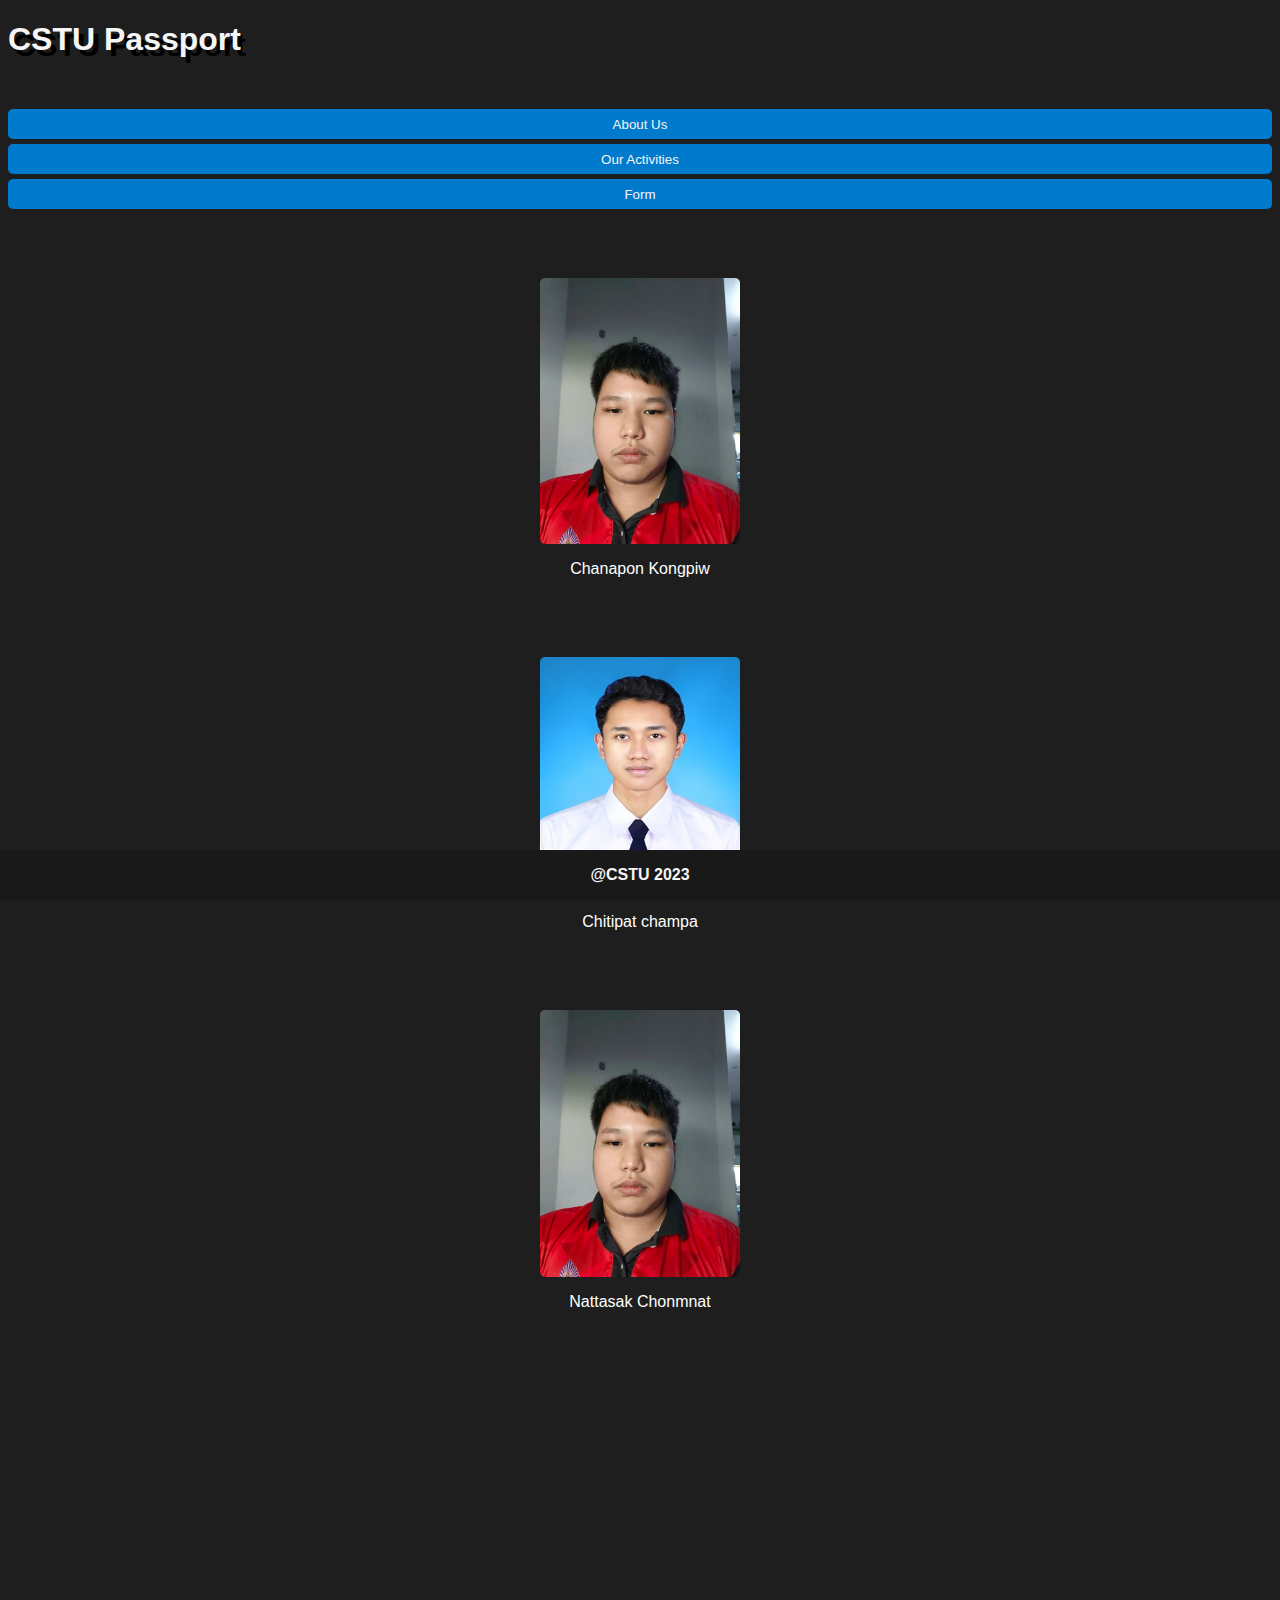
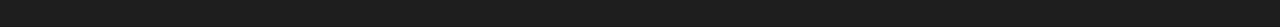
==== index.html @ 8b58e91a "Add index.html and css for mobile phones" ====
<!DOCTYPE html>
<html lang="en">
<head>
    <meta charset="UTF-8">
    <meta name="viewport" content="width=device-width, initial-scale=1.0">
    <link rel="stylesheet" href="css/style.css">
    <title>CSTU Passport</title>
</head>
<body>
    <div class="header">
        <h1>
            CSTU Passport
        </h1>
    </div>
    <div class="container">
        <div class="menu">
            <div>
                <button>About Us</button>
            </div>
            <div>
                <button>Our Activities</button>
            </div>
            <div>
                <button>Form</button>
            </div>
            <div class="image-card">
                <img src="img/2.jpg" alt="Meen's Photo">
                <div><p>Chanapon Kongpiw</p></div>
            </div>

            <div class="image-card">
                <img src="img/1.jpg" alt="Meen's Photo">
                <div><p>Chitipat champa</p></div>
            </div>

            <div class="image-card">
                <img src="img/2.jpg" alt="Meen's Photo">
                <div><p>Nattasak Chonmnat</p></div>
            </div>
        </div>
    </div>

    <div>
        <footer>@CSTU 2023</footer>
    </div>
</body>
</html>
---- css/style.css ----
/* for mobile phones */
html {
  font-family: Arial, Helvetica, sans-serif;
  background-color: rgb(30, 30, 30);
}

p {
  color: white;
}

body {
  margin-bottom: 300px;
}

.header {
  text-shadow: 5px 6px black;
  color:whitesmoke;
  width: 100%;
  height: 50px;
  margin-bottom: 3%;
}

.container {
  text-align: center;
  display: flex;
  flex-direction: column;
}

.menu button{
  font-family: Arial, Helvetica, sans-serif;
  width: 25%;
  height: 30px;
  border-radius: 5px;
  border: 0 white solid;
  margin: 0 0 5px 0;
  transition: 0.25s;
  width: 100%;
  background-color: rgb(0, 122, 204);
  color:whitesmoke;
}

.container button:hover {
  opacity: 0.5;
  cursor: pointer;
}

.image-card {
  margin-top: 5%;
  display: flex;
  flex-direction: column;
  align-items: center;
  width: 100%;
}

.image-card img {
  width: 200px;
  border-radius: 5px;
}

footer {
    display: flex;
    flex: 1;
    justify-content: center;
    position: fixed;
    align-items: center;
    bottom: 0 ;
    right: 0;
    width: 100%;
    background-color: #191919;
    height: 50px;
    font-weight: bold;   
    color: whitesmoke;
}
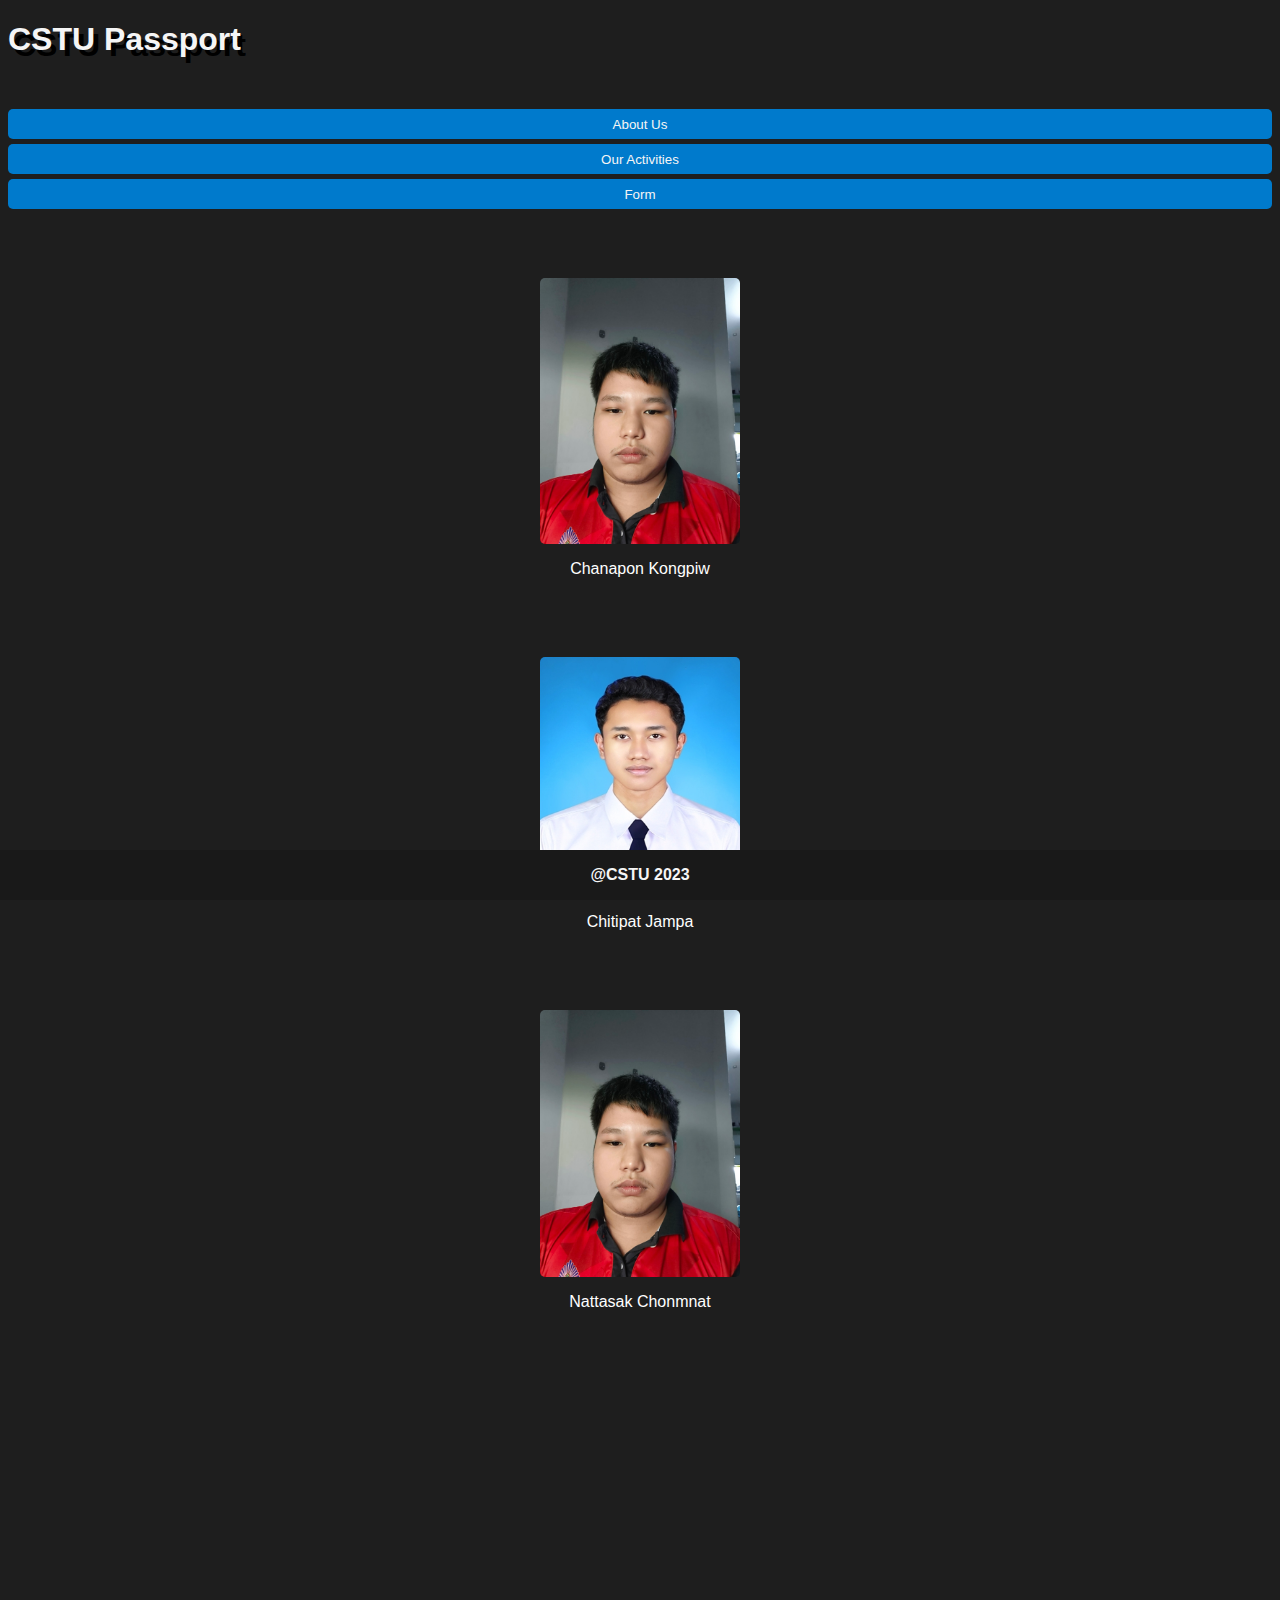
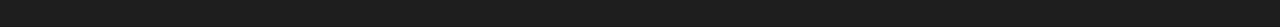
==== commit 85b5dd39: "fix bug" ====
--- a/index.html
+++ b/index.html
@@ -23,20 +23,18 @@
             <div>
                 <button>Form</button>
             </div>
-            <div class="image-card">
-                <img src="img/2.jpg" alt="Meen's Photo">
-                <div><p>Chanapon Kongpiw</p></div>
-            </div>
-
-            <div class="image-card">
-                <img src="img/1.jpg" alt="Meen's Photo">
-                <div><p>Chitipat champa</p></div>
-            </div>
-
-            <div class="image-card">
-                <img src="img/2.jpg" alt="Meen's Photo">
-                <div><p>Nattasak Chonmnat</p></div>
-            </div>
+        </div>
+        <div class="image-card">
+            <img src="img/2.jpg" alt="Meen's Photo">
+            <div><p>Chanapon Kongpiw</p></div>
+        </div>
+        <div class="image-card">
+            <img src="img/1.jpg" alt="Meen's Photo">
+            <div><p>Chitipat Jampa</p></div>
+        </div>
+        <div class="image-card">
+            <img src="img/2.jpg" alt="Meen's Photo">
+            <div><p>Nattasak Chonmnat</p></div>
         </div>
     </div>
 
--- a/css/style.css
+++ b/css/style.css
@@ -27,7 +27,6 @@
 }
 
 .menu button{
-  font-family: Arial, Helvetica, sans-serif;
   width: 25%;
   height: 30px;
   border-radius: 5px;
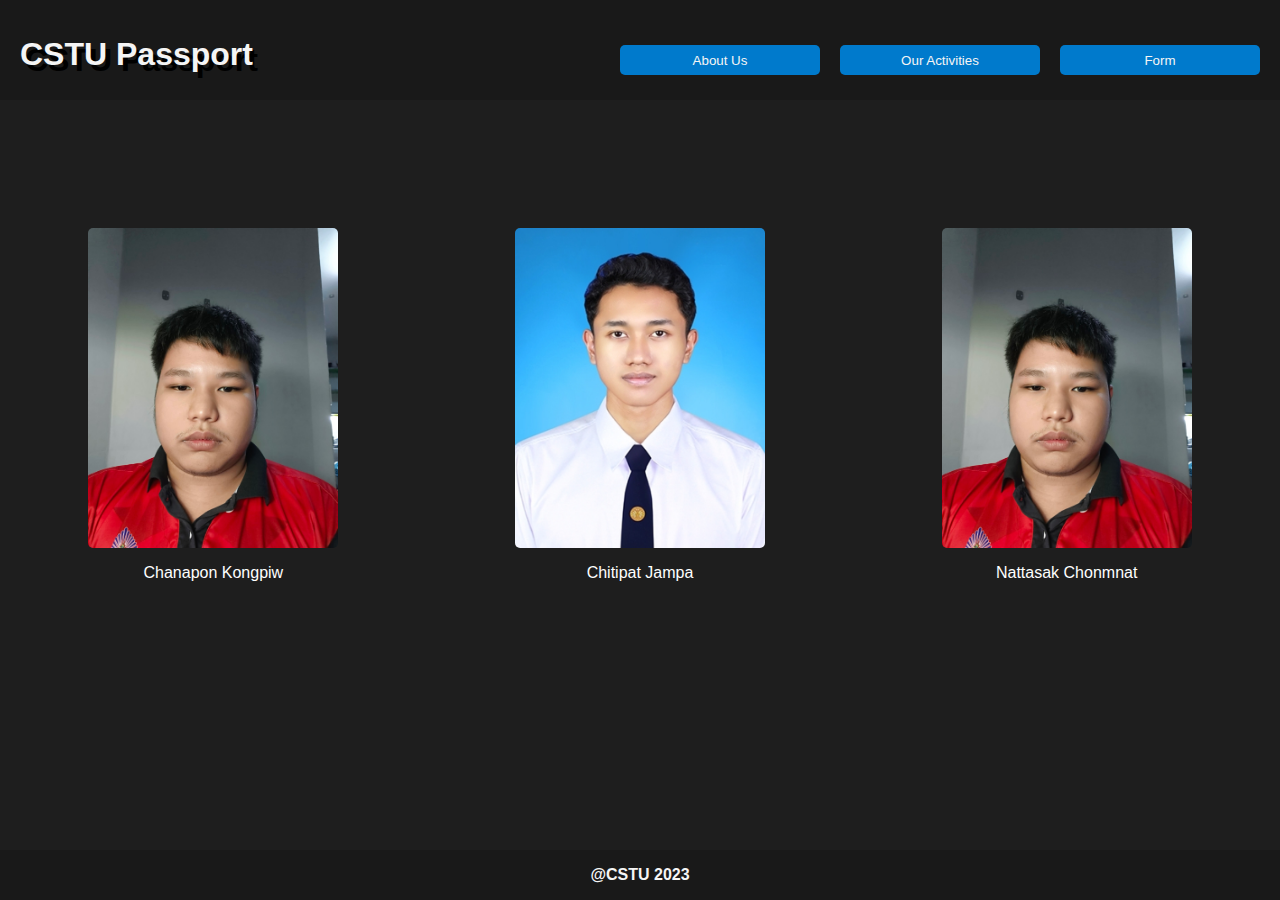
==== commit 5e06ace9: "Add CSS for Desktop version" ====
--- a/index.html
+++ b/index.html
@@ -7,35 +7,43 @@
     <title>CSTU Passport</title>
 </head>
 <body>
-    <div class="header">
-        <h1>
-            CSTU Passport
-        </h1>
-    </div>
     <div class="container">
-        <div class="menu">
-            <div>
-                <button>About Us</button>
+        <div class="navbar">
+            <div class="header">
+                <h1>
+                    CSTU Passport
+                </h1>
             </div>
-            <div>
-                <button>Our Activities</button>
-            </div>
-            <div>
-                <button>Form</button>
+            <div class="menu">
+    
+                <div>
+                    <button>About Us</button>
+                </div>
+                <div>
+                    <button>Our Activities</button>
+                </div>
+                <div>
+                    <button>Form</button>
+                </div>
             </div>
         </div>
-        <div class="image-card">
-            <img src="img/2.jpg" alt="Meen's Photo">
-            <div><p>Chanapon Kongpiw</p></div>
-        </div>
-        <div class="image-card">
-            <img src="img/1.jpg" alt="Meen's Photo">
-            <div><p>Chitipat Jampa</p></div>
-        </div>
-        <div class="image-card">
-            <img src="img/2.jpg" alt="Meen's Photo">
-            <div><p>Nattasak Chonmnat</p></div>
-        </div>
+        
+
+        <main>
+            <div class="image-card">
+                <img src="img/2.jpg" alt="Meen's Photo">
+                <div><p>Chanapon Kongpiw</p></div>
+            </div>
+            <div class="image-card">
+                <img src="img/1.jpg" alt="Sun's Photo">
+                <div><p>Chitipat Jampa</p></div>
+            </div>
+            <div class="image-card">
+                <img src="img/2.jpg" alt="Best's Photo">
+                <div><p>Nattasak Chonmnat</p></div>
+            </div>
+        </main>
+
     </div>
 
     <div>
--- a/css/style.css
+++ b/css/style.css
@@ -1,23 +1,28 @@
  /* for mobile phones */
-html {
-  font-family: Arial, Helvetica, sans-serif;
-  background-color: rgb(30, 30, 30);
-}
-
 p {
   color: white;
 }
 
 body {
-  margin-bottom: 300px;
+  margin: 0;
+  font-family: Arial, Helvetica, sans-serif;
+  background-color: rgb(30, 30, 30);
 }
 
+.navbar {
+  background: #191919;
+  height: 100px;
+  margin-bottom: 20%;
+}
 .header {
   text-shadow: 5px 6px black;
   color:whitesmoke;
   width: 100%;
-  height: 50px;
+  height: 50px; 
+  margin-top: 5%;
+  margin-left: 3%;
   margin-bottom: 3%;
+  text-align: left;
 }
 
 .container {
@@ -36,11 +41,17 @@
   width: 100%;
   background-color: rgb(0, 122, 204);
   color:whitesmoke;
+  height: 30px;
 }
 
 .container button:hover {
   opacity: 0.5;
   cursor: pointer;
+}
+
+main {
+  display: flex;
+  flex-direction: column;
 }
 
 .image-card {
@@ -69,4 +80,39 @@
     height: 50px;
     font-weight: bold;   
     color: whitesmoke;
+}
+
+@media screen and (min-width: 1024px) {
+
+  .navbar {
+    display: flex;
+    flex-direction: row;
+    align-items: center;
+    margin-bottom: 5%;
+  }
+  .header {
+    width: 100%;
+    margin: 0 0 20px 20px;
+  }
+
+  .menu { 
+    margin-top: 25px;
+    display: flex;
+    flex-direction: row;
+    justify-content: end;
+    flex: 1;
+  }
+  .menu button {
+    margin-right: 20px;
+    width: 200px;
+  }
+
+  main {
+    flex-direction: row;
+  }
+
+  .image-card img {
+    width: 250px;
+    height: 320px;
+  }
 }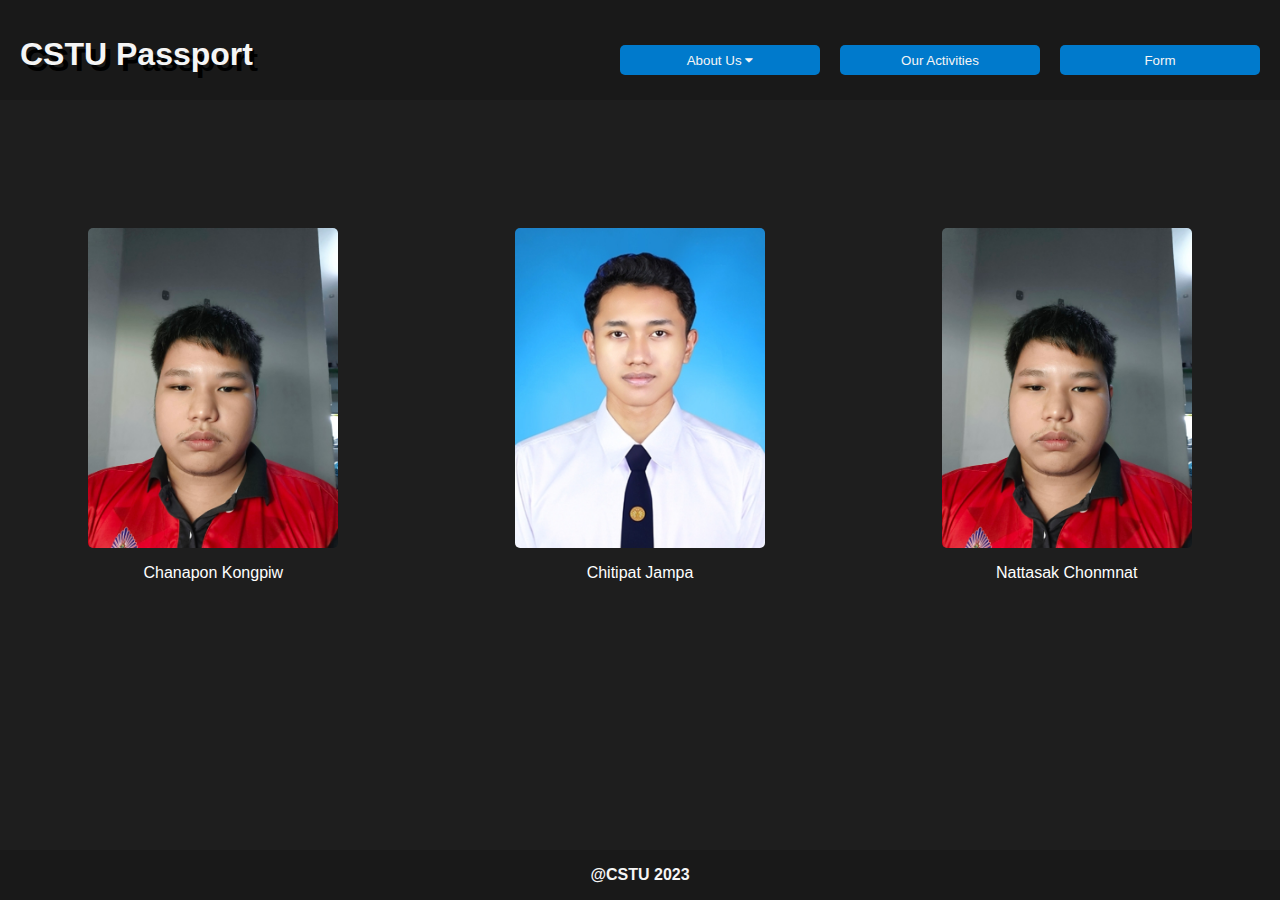
==== commit d6b9d180: "Add dropdown nav bar" ====
--- a/index.html
+++ b/index.html
@@ -4,6 +4,7 @@
     <meta charset="UTF-8">
     <meta name="viewport" content="width=device-width, initial-scale=1.0">
     <link rel="stylesheet" href="css/style.css">
+    <link rel="stylesheet" href="https://cdnjs.cloudflare.com/ajax/libs/font-awesome/4.7.0/css/font-awesome.min.css">
     <title>CSTU Passport</title>
 </head>
 <body>
@@ -15,9 +16,15 @@
                 </h1>
             </div>
             <div class="menu">
-    
-                <div>
-                    <button>About Us</button>
+                <div class="dropdown">
+                    <button class="drop-btn">About Us
+                        <i class="fa fa-caret-down"></i>
+                    </button>
+                    <div class="dropdown-content">
+                        <a href="#">Link 1</a>
+                        <a href="#">Link 2</a>
+                        <a href="#">Link 3</a>
+                    </div> 
                 </div>
                 <div>
                     <button>Our Activities</button>
@@ -43,7 +50,6 @@
                 <div><p>Nattasak Chonmnat</p></div>
             </div>
         </main>
-
     </div>
 
     <div>
--- a/css/style.css
+++ b/css/style.css
@@ -1,9 +1,11 @@
  /* for mobile phones */
 p {
   color: white;
+  
 }
 
 body {
+  padding-bottom: 200px;
   margin: 0;
   font-family: Arial, Helvetica, sans-serif;
   background-color: rgb(30, 30, 30);
@@ -12,7 +14,7 @@
 .navbar {
   background: #191919;
   height: 100px;
-  margin-bottom: 20%;
+  margin-bottom: 25%;
 }
 .header {
   text-shadow: 5px 6px black;
@@ -49,6 +51,41 @@
   cursor: pointer;
 }
 
+.dropdown {
+  display: flex;
+  justify-content: center;
+}
+
+.dropdown-content a {
+  float: none;
+  color: black;
+  padding: 12px 16px;
+  text-decoration: none;
+  display: block;
+  text-align: left;
+}
+
+.dropdown-content a:hover {
+  background-color: #ddd;
+  transition: 0.25s;
+}
+
+.dropdown:hover .dropdown-content {
+  display: block;
+  margin-top: 35px;
+}
+
+.dropdown-content {
+  display: none;
+  position: absolute;
+  background-color: #f9f9f9;
+  min-width: 200px;
+  box-shadow: 0px 8px 16px 0px rgba(0,0,0,0.2);
+  z-index: 1;
+}
+
+
+
 main {
   display: flex;
   flex-direction: column;
@@ -82,6 +119,7 @@
     color: whitesmoke;
 }
 
+ /* for Desktop*/
 @media screen and (min-width: 1024px) {
 
   .navbar {
@@ -100,7 +138,6 @@
     display: flex;
     flex-direction: row;
     justify-content: end;
-    flex: 1;
   }
   .menu button {
     margin-right: 20px;
@@ -115,4 +152,7 @@
     width: 250px;
     height: 320px;
   }
+  .dropdown-content {
+    margin-right: 18px;
+  }
 }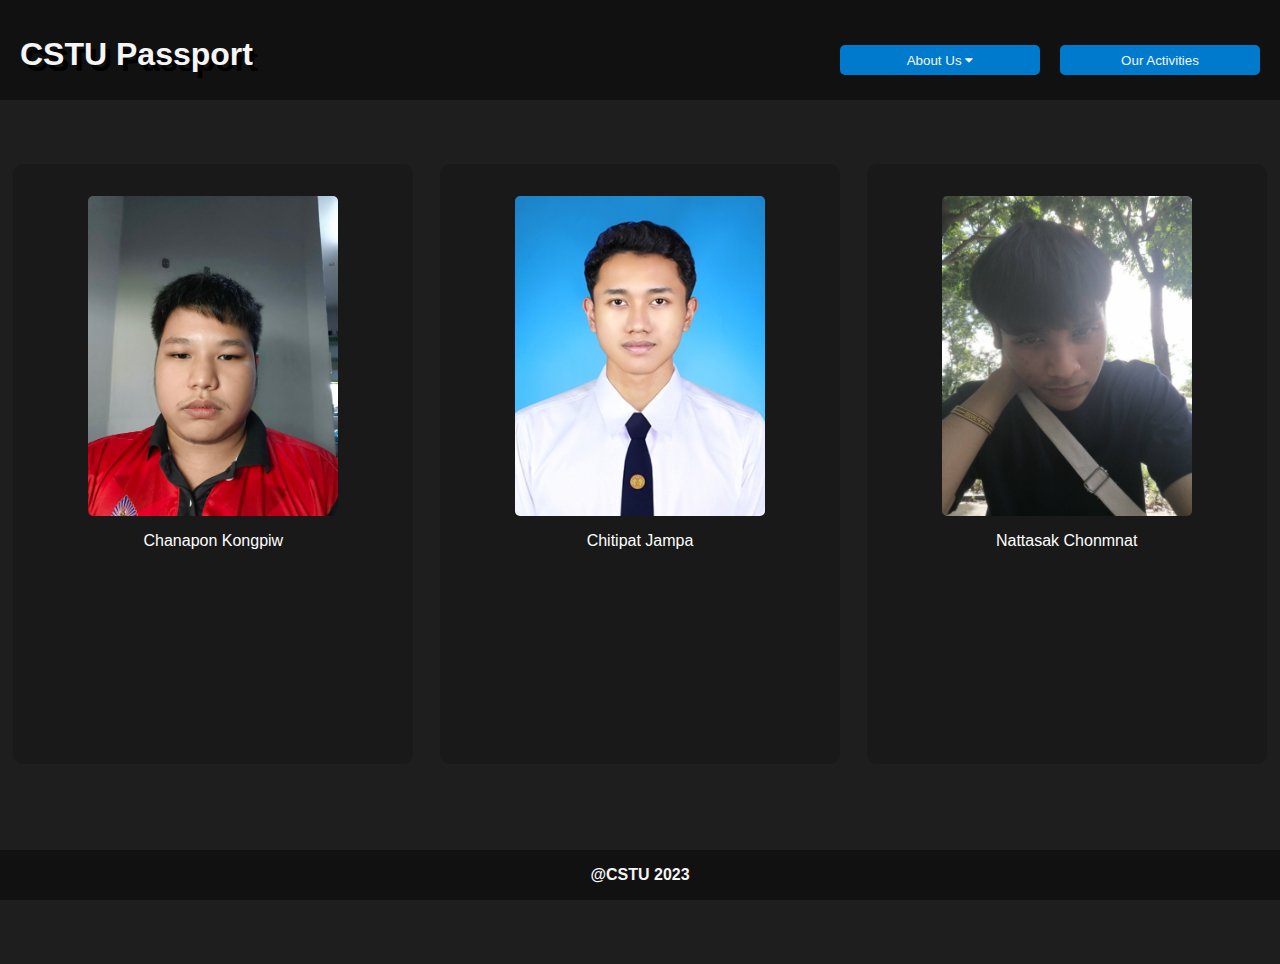
==== commit f3f8859f: "Add box for information" ====
--- a/index.html
+++ b/index.html
@@ -27,27 +27,26 @@
                     </div> 
                 </div>
                 <div>
-                    <button>Our Activities</button>
-                </div>
-                <div>
-                    <button>Form</button>
+                    <form action="html/activity.html">
+                        <button>Our Activities</button>
+                    </form>
                 </div>
             </div>
         </div>
-        
-
         <main>
-            <div class="image-card">
-                <img src="img/2.jpg" alt="Meen's Photo">
-                <div><p>Chanapon Kongpiw</p></div>
-            </div>
-            <div class="image-card">
-                <img src="img/1.jpg" alt="Sun's Photo">
-                <div><p>Chitipat Jampa</p></div>
-            </div>
-            <div class="image-card">
-                <img src="img/2.jpg" alt="Best's Photo">
-                <div><p>Nattasak Chonmnat</p></div>
+            <div class="main-container">
+                <div class="image-card">
+                    <img src="img/2.jpg" alt="Meen's Photo">
+                    <div><p>Chanapon Kongpiw</p></div>
+                </div>
+                <div class="image-card">
+                    <img src="img/1.jpg" alt="Sun's Photo">
+                    <div><p>Chitipat Jampa</p></div>
+                </div>
+                <div class="image-card">
+                    <img src="img/3.jpg" alt="Best's Photo">
+                    <div><p>Nattasak Chonmnat</p></div>
+                </div>
             </div>
         </main>
     </div>
--- a/css/style.css
+++ b/css/style.css
@@ -1,7 +1,6 @@
  /* for mobile phones */
 p {
   color: white;
-  
 }
 
 body {
@@ -12,9 +11,9 @@
 }
 
 .navbar {
-  background: #191919;
+  background: #111111;
   height: 100px;
-  margin-bottom: 25%;
+  margin-bottom: 20%;
 }
 .header {
   text-shadow: 5px 6px black;
@@ -24,11 +23,9 @@
   margin-top: 5%;
   margin-left: 3%;
   margin-bottom: 3%;
-  text-align: left;
 }
 
 .container {
-  text-align: center;
   display: flex;
   flex-direction: column;
 }
@@ -41,7 +38,7 @@
   margin: 0 0 5px 0;
   transition: 0.25s;
   width: 100%;
-  background-color: rgb(0, 122, 204);
+  background-color: #007acc;
   color:whitesmoke;
   height: 30px;
 }
@@ -68,6 +65,7 @@
 .dropdown-content a:hover {
   background-color: #ddd;
   transition: 0.25s;
+  border-radius: 5px;
 }
 
 .dropdown:hover .dropdown-content {
@@ -82,13 +80,14 @@
   min-width: 200px;
   box-shadow: 0px 8px 16px 0px rgba(0,0,0,0.2);
   z-index: 1;
+  border-radius: 5px;
 }
 
 
-
-main {
+.main-container {
   display: flex;
   flex-direction: column;
+  align-items: center;
 }
 
 .image-card {
@@ -96,12 +95,16 @@
   display: flex;
   flex-direction: column;
   align-items: center;
-  width: 100%;
+  background-color: #191919; 
+  border-radius: 10px;
+  width: 70%;
+  height: 600px;
 }
 
 .image-card img {
   width: 200px;
   border-radius: 5px;
+  margin-top: 8%;
 }
 
 footer {
@@ -113,7 +116,7 @@
     bottom: 0 ;
     right: 0;
     width: 100%;
-    background-color: #191919;
+    background-color: #111111;
     height: 50px;
     font-weight: bold;   
     color: whitesmoke;
@@ -126,7 +129,7 @@
     display: flex;
     flex-direction: row;
     align-items: center;
-    margin-bottom: 5%;
+    margin-bottom: 0;
   }
   .header {
     width: 100%;
@@ -144,10 +147,14 @@
     width: 200px;
   }
 
-  main {
+  .main-container {
     flex-direction: row;
+    justify-content: space-around;
   }
 
+  .image-card {
+    width: 400px;
+  }
   .image-card img {
     width: 250px;
     height: 320px;
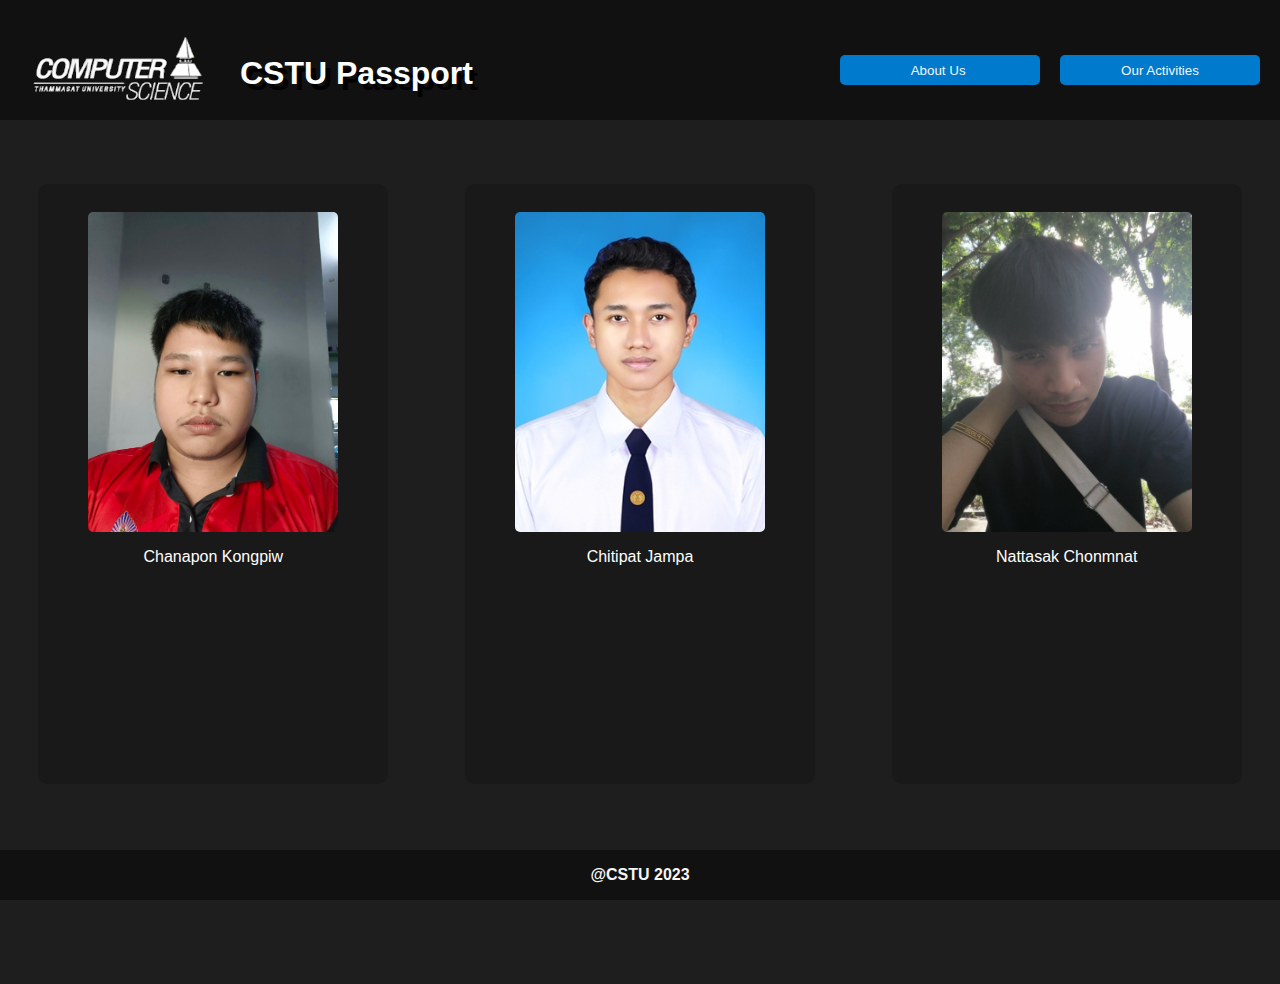
==== commit 431d3b6f: "Update CSS for tablet devices" ====
--- a/index.html
+++ b/index.html
@@ -11,19 +11,20 @@
     <div class="container">
         <div class="navbar">
             <div class="header">
+                <div class="logo"><img src="img/CSTUlogo.png" alt="CSTU-logo" ></div>
                 <h1>
-                    CSTU Passport
+                    <a href="index.html">CSTU Passport</a>
                 </h1>
             </div>
             <div class="menu">
                 <div class="dropdown">
                     <button class="drop-btn">About Us
-                        <i class="fa fa-caret-down"></i>
+                        <i class="fa fa-caret-d own"></i>
                     </button>
                     <div class="dropdown-content">
-                        <a href="#">Link 1</a>
-                        <a href="#">Link 2</a>
-                        <a href="#">Link 3</a>
+                        <a href="#">Chanapon Kongpiw</a>
+                        <a href="#">Chitipat Jampa</a>
+                        <a href="#">Nattasak Chonmnat</a>
                     </div> 
                 </div>
                 <div>
--- a/css/style.css
+++ b/css/style.css
@@ -1,20 +1,33 @@
  /* for mobile phones */
-p {
+ * {
+  scroll-behavior: smooth;
+  text-decoration: none;
+  font-family: Arial, Helvetica, sans-serif;
   color: white;
-}
+  box-sizing: border-box;
+ }
+
 
 body {
   padding-bottom: 200px;
   margin: 0;
-  font-family: Arial, Helvetica, sans-serif;
   background-color: rgb(30, 30, 30);
+}
+
+a {
+  transition: 0.25s;
+}
+
+a:hover {
+  opacity: 0.5;
 }
 
 .navbar {
   background: #111111;
-  height: 100px;
+  height: 120px;
   margin-bottom: 20%;
 }
+
 .header {
   text-shadow: 5px 6px black;
   color:whitesmoke;
@@ -23,6 +36,12 @@
   margin-top: 5%;
   margin-left: 3%;
   margin-bottom: 3%;
+  display: flex;
+  flex-direction: row;
+}
+
+.header h1 {
+  margin-top: 11px;
 }
 
 .container {
@@ -42,6 +61,7 @@
   color:whitesmoke;
   height: 30px;
 }
+
 
 .container button:hover {
   opacity: 0.5;
@@ -83,7 +103,6 @@
   border-radius: 5px;
 }
 
-
 .main-container {
   display: flex;
   flex-direction: column;
@@ -97,7 +116,7 @@
   align-items: center;
   background-color: #191919; 
   border-radius: 10px;
-  width: 70%;
+  width: 350px;
   height: 600px;
 }
 
@@ -108,18 +127,25 @@
 }
 
 footer {
-    display: flex;
-    flex: 1;
-    justify-content: center;
-    position: fixed;
-    align-items: center;
-    bottom: 0 ;
-    right: 0;
-    width: 100%;
-    background-color: #111111;
-    height: 50px;
-    font-weight: bold;   
-    color: whitesmoke;
+  display: flex;
+  flex: 1;
+  justify-content: center;
+  position: fixed;
+  align-items: center;
+  bottom: 0 ;
+  right: 0;
+  width: 100%;
+  background-color: #111111;
+  height: 50px;
+  font-weight: bold;   
+  color: whitesmoke;
+}
+
+.logo img {
+  margin-right: 20px;
+  width: 100px; 
+  height: 70px;
+  filter: brightness(100);
 }
 
  /* for Desktop*/
@@ -131,9 +157,19 @@
     align-items: center;
     margin-bottom: 0;
   }
+
   .header {
     width: 100%;
     margin: 0 0 20px 20px;
+  }
+
+  .header h1 {
+    margin-top: 30px;
+  }
+
+  .logo img {
+    width: 200px;
+    height: 120px;
   }
 
   .menu { 
@@ -141,6 +177,7 @@
     display: flex;
     flex-direction: row;
     justify-content: end;
+    align-items: center;
   }
   .menu button {
     margin-right: 20px;
@@ -153,7 +190,7 @@
   }
 
   .image-card {
-    width: 400px;
+    width: 350px;
   }
   .image-card img {
     width: 250px;
@@ -162,4 +199,42 @@
   .dropdown-content {
     margin-right: 18px;
   }
-}+
+}
+
+ /* for Tablet */
+ @media screen and (min-width: 767px) and (max-width: 1023px) {
+
+.image-card {
+  width: 60%;
+}
+
+.navbar {
+  display: flex;
+  flex-direction: row;
+  align-items: center;
+  margin-bottom: 0;
+}
+
+.menu { 
+  display: flex;
+  flex-direction: row;
+  justify-content: end;
+}
+
+.menu button {
+  margin-right: 20px;
+  width: 150px;
+}
+
+.header {
+  width: 100%;
+  margin: 0 0 20px 20px;
+}
+
+.dropdown-content {
+  margin-right: 18px;
+}
+
+}
+ 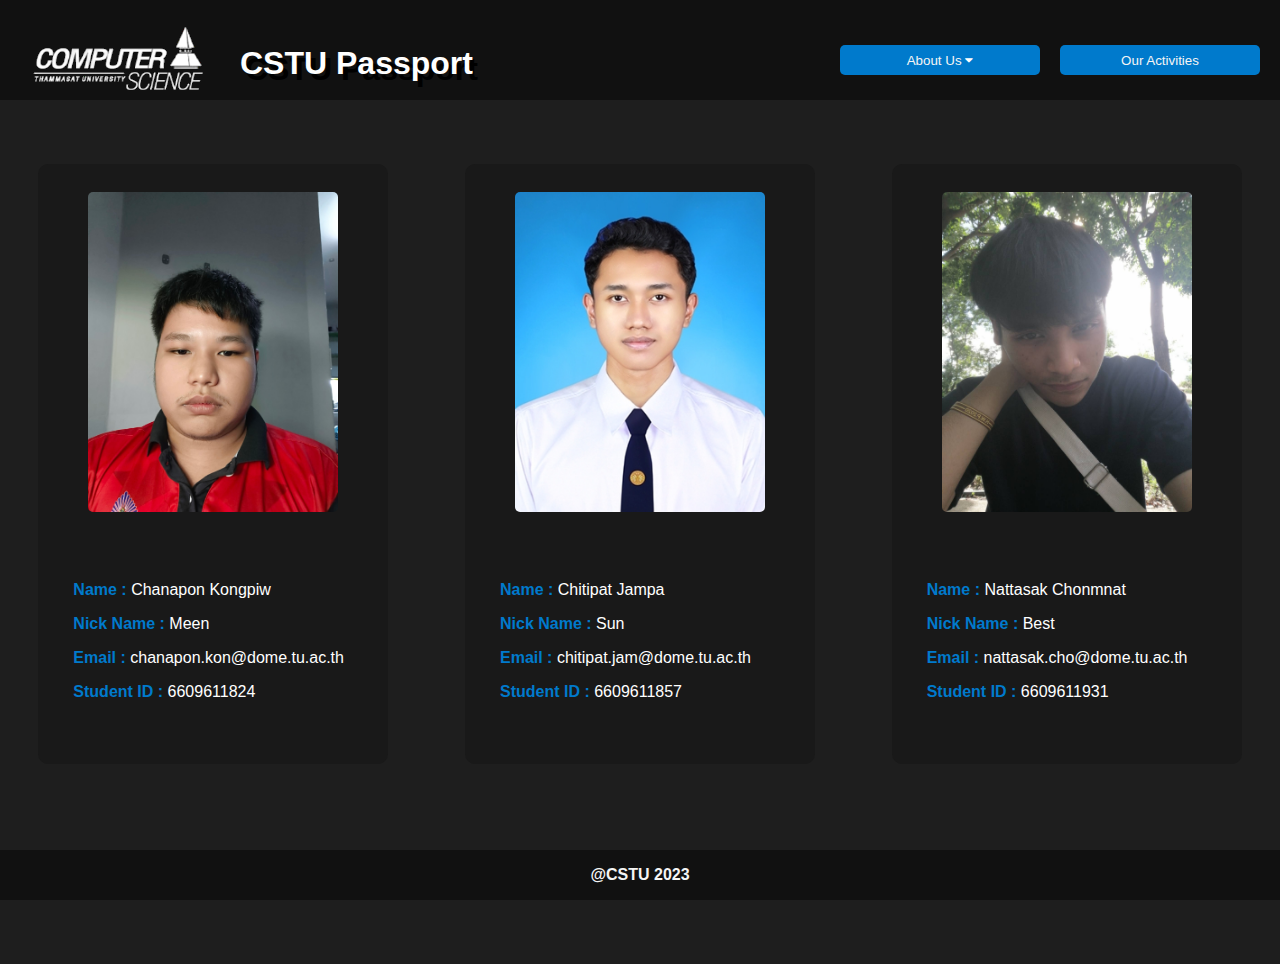
==== commit 7b77f5b1: "Update" ====
--- a/index.html
+++ b/index.html
@@ -18,36 +18,60 @@
             </div>
             <div class="menu">
                 <div class="dropdown">
-                    <button class="drop-btn">About Us
-                        <i class="fa fa-caret-d own"></i>
-                    </button>
+                        <button class="drop-btn">About Us
+                            <i class="fa fa-caret-down"></i>
+                        </button>
                     <div class="dropdown-content">
-                        <a href="#">Chanapon Kongpiw</a>
-                        <a href="#">Chitipat Jampa</a>
-                        <a href="#">Nattasak Chonmnat</a>
+                        <a href="https://meen832548.github.io/MyCSTUPassport-6609611824/">Chanapon Kongpiw</a>
+                        <a href="https://chitipatjampa.github.io/MyCSTUPassport-6609611857/">Chitipat Jampa</a>
+                        <a href="https://nattasak-chonmanat.github.io/MyCSTUPassport-6609611931/">Nattasak Chonmnat</a>
                     </div> 
                 </div>
                 <div>
-                    <form action="html/activity.html">
+                    <form action="html/activity1.html">
                         <button>Our Activities</button>
                     </form>
                 </div>
             </div>
         </div>
+
         <main>
             <div class="main-container">
                 <div class="image-card">
-                    <img src="img/2.jpg" alt="Meen's Photo">
-                    <div><p>Chanapon Kongpiw</p></div>
+                    <a href="https://meen832548.github.io/MyCSTUPassport-6609611824/" class="card-content">
+                        <img src="img/2.jpg" alt="Meen's Photo">
+                        <div class="text">
+                            <p><span class="highlight">Name :</span> Chanapon Kongpiw</p>
+                            <p><span class="highlight">Nick Name :</span> Meen</p>
+                            <p><span class="highlight">Email :</span> chanapon.kon@dome.tu.ac.th</p>
+                            <p><span class="highlight">Student ID :</span> 6609611824</p>
+                        </div>
+                    </a>
                 </div>
                 <div class="image-card">
-                    <img src="img/1.jpg" alt="Sun's Photo">
-                    <div><p>Chitipat Jampa</p></div>
+                    <a href="https://chitipatjampa.github.io/MyCSTUPassport-6609611857/" class="card-content">
+                        <img src="img/1.jpg" alt="Sun's Photo">
+                        <div class="text">
+                            <p><span class="highlight">Name :</span> Chitipat Jampa</p>
+                            <p><span class="highlight">Nick Name :</span> Sun</p>
+                            <p><span class="highlight">Email :</span> chitipat.jam@dome.tu.ac.th</p>
+                            <p><span class="highlight">Student ID :</span> 6609611857</p>
+                        </div>
+                    </a>
                 </div>
+
                 <div class="image-card">
-                    <img src="img/3.jpg" alt="Best's Photo">
-                    <div><p>Nattasak Chonmnat</p></div>
+                    <a href="https://nattasak-chonmanat.github.io/MyCSTUPassport-6609611931/" class="card-content">
+                        <img src="img/3.jpg" alt="Best's Photo">
+                        <div class="text">
+                            <p><span class="highlight">Name :</span> Nattasak Chonmnat</p>
+                            <p><span class="highlight">Nick Name :</span> Best</p>
+                            <p><span class="highlight">Email :</span> nattasak.cho@dome.tu.ac.th</p>
+                            <p><span class="highlight">Student ID :</span> 6609611931</p>
+                        </div>
+                    </a>
                 </div>
+
             </div>
         </main>
     </div>
--- a/css/style.css
+++ b/css/style.css
@@ -24,7 +24,7 @@
 
 .navbar {
   background: #111111;
-  height: 120px;
+  height: 100px;
   margin-bottom: 20%;
 }
 
@@ -50,7 +50,6 @@
 }
 
 .menu button{
-  width: 25%;
   height: 30px;
   border-radius: 5px;
   border: 0 white solid;
@@ -59,7 +58,6 @@
   width: 100%;
   background-color: #007acc;
   color:whitesmoke;
-  height: 30px;
 }
 
 
@@ -116,8 +114,35 @@
   align-items: center;
   background-color: #191919; 
   border-radius: 10px;
-  width: 350px;
+  width: 80%;
   height: 600px;
+}
+
+.card-content {
+  display: flex;
+  flex-direction: column;
+  align-items: center;
+  width: 100%;
+  height: 100%;
+  transition: 0.5s;
+}
+
+.card-content:hover {
+  box-shadow: 9px 6px 33px -1px rgba(203,203,231,0.62);
+  -webkit-box-shadow: 9px 6px 33px -1px rgba(203,203,231,0.62);
+  -moz-box-shadow: 9px 6px 33px -1px rgba(203,203,231,0.62);
+  border-radius: 10px;
+}
+
+.text {
+  margin-top: 15%;
+  width: 80%;
+  justify-content: start;
+}
+
+.highlight {
+  font-weight: bold;
+  color: #007acc;
 }
 
 .image-card img {
@@ -125,6 +150,11 @@
   border-radius: 5px;
   margin-top: 8%;
 }
+
+.click-me a {
+  color: grey;
+}
+
 
 footer {
   display: flex;
